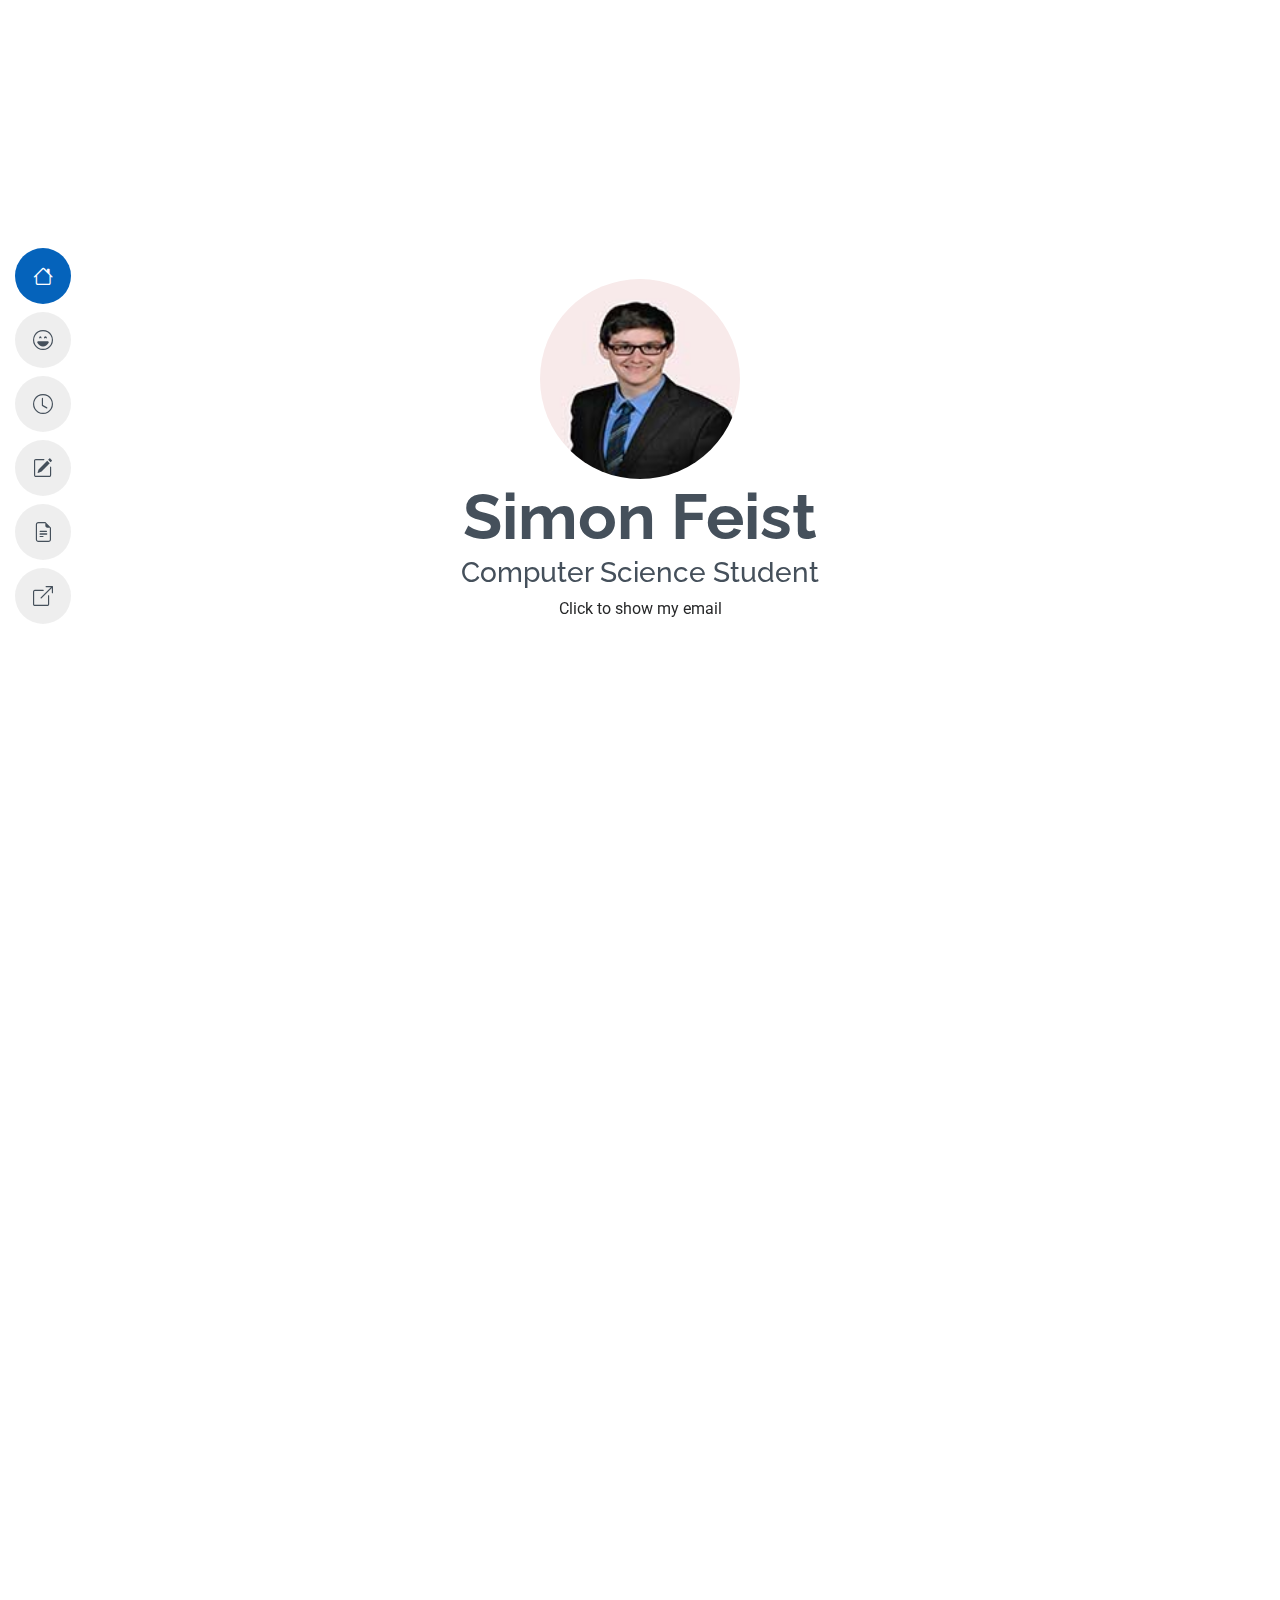
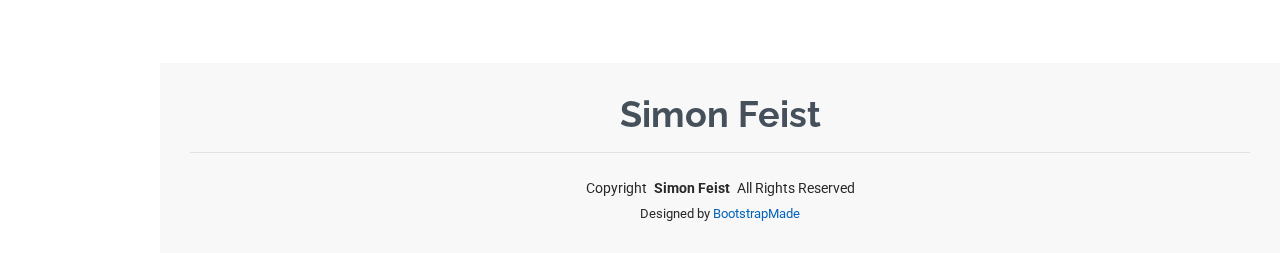
==== index.html @ ff4aaa9a "Updated waph.html with Bootstrap and updated index.html" ====
<!DOCTYPE html>
<html>

<head>
	<meta charset="utf-8">
	<meta name="viewport" content="width=device-width, initial-scale=1">
	<title>Project 1-Simon Feist</title>
	<link rel="stylesheet"
	href=https://stackpath.bootstrapcdn.com/bootstrap/4.5.2/css/bootstrap.min.css>
	<link href="assets/vendor/bootstrap-icons/bootstrap-icons.css" rel="stylesheet">
	<link href="assets/vendor/aos/aos.css" rel="stylesheet">
	<link href="assets/vendor/glightbox/css/glightbox.min.css" rel="stylesheet">
	<link href="assets/vendor/swiper/swiper-bundle.min.css" rel="stylesheet">

	<!-- Fonts -->
	<link href="https://fonts.googleapis.com" rel="preconnect">
	<link href="https://fonts.gstatic.com" rel="preconnect" crossorigin>
	<link href="https://fonts.googleapis.com/css2?family=Roboto:ital,wght@0,100;0,300;0,400;0,500;0,700;0,900;1,100;1,300;1,400;1,500;1,700;1,900&family=Poppins:ital,wght@0,100;0,200;0,300;0,400;0,500;0,600;0,700;0,800;0,900&family=Raleway:ital,wght@0,100;0,200;0,300;0,400;0,500;0,600;0,700;0,800;0,900&display=swap" rel="stylesheet">

	<!-- Main CSS File -->
	<link href="assets/css/main.css" rel="stylesheet">
	<style>
		#response {
			background-color: #0563bbd0;
			border-radius: 10px;
			color: white;
			width: auto;
		}

		.clock-wrapper {
			position: absolute;
			top: 10px;
			right: 10px;
			text-align: center;
		}
		#digital-clock {
			margin-bottom: 10px;
		}
		
	</style>
</head>

<body class="index-page">

	<!-- Navbar -->
	<header id="header" class="header d-flex flex-column justify-content-center">
		<i class="header-toggle d-xl-none bi bi-list"></i>
			<nav id="navmenu" class="navmenu">
				<ul>
					<li><a href="#hero" class="active"><i class="bi bi-house navicon"></i><span>Home</span></a></li>
					<li><a href="#jokeoftheday"><i class="bi bi-emoji-laughing navicon"></i><span>Joke</span></a></li>
					<li><a href="#clocks"><i class="bi bi-clock navicon"></i><span>Clocks</span></a></li>
					<li><a href="#formsandJS"><i class="bi bi-pencil-square navicon"></i><span>Forms</span></a></li>
					<li><a href="#resume"><i class="bi bi-file-earmark-text navicon"></i><span>Resume</span></a></li>
					<li><a href="waph.html"><i class="bi bi-box-arrow-up-right navicon"></i><span>WAPH</span></a></li>
				</ul>
			</nav>
	</header>

	<main class="main">
		<section id="hero" class="hero section">
			<div class="container" data-aos="zoom-out">
				<div class="row justify-content-center">
					<div class="col-lg-9 text-center">
						<img src="images/Headshot.jpg" alt="Headshot" class="rounded-circle" data-aos="zoom-out">
						<h2>Simon Feist</h2>
						<h3>Computer Science Student</h3>
						<div id="email" onclick="showhideEmail()">Click to show my email</div>
						<script src="email.js"></script>
						
						<script src="https://code.jquery.com/jquery-3.7.1.min.js"
							integrity="sha256-/JqT3SQfawRcv/BIHPThkBvs0OEvtFFmqPF/lYI/Cxo="
							crossorigin="anonymous"></script>
					</div>
				</div>
			</div>
		</section>
		
		<section id="webapi" class="webapi section">
			<div class="container section-title" data-aos="fade-up">
				<h2>Web API</h2>
				<p>Web API calls to get a joke of the day and displays a comic.</p>
				<b>
					Dislaimer: The public/third-party services generate the generated contents below. I am not responsible for their contents.
				</b>
			</div>

			<div class="container" data-aos="fade-up" data-aos-delay="100">
				<div class="row">
					<div class="col-lg-6"  data-aos="fade-up" data-aos-delay="100">
						<div class="jokeoftheday">	
							<h3>Joke of the Day</h3>
							<p id="joke"></p>
						</div>
					</div>
					<div class="col-lg-6"  data-aos="fade-up" data-aos-delay="200">
						<div class="xkcd">
							<h3>XKCD Comic</h3>
							<h4 id="xkcd-title"></h4>
							<img id="xkcd-comic" src="" alt="XKCD Comic">
						</div>
					</div>
				</div>
			</div>
		</section>
		
		<section id="twoclocks" class="twoclocks section">
			<div class="container section-title" data-aos="fade-up">
				<h2>Clocks</h2>
				<p>Analog and digital clocks showcasing the use of internal and external JavaScript code.</p>
			</div>
			<div class="container" data-aos="fade-up" data-aos-delay="100">
				<div id="digital-clock" class="digital-clock"></div>
				<script>
					function displayTime() {
						document.getElementById('digital-clock').innerHTML = "Current time: " + new Date();
					}
					setInterval(displayTime, 500);
				</script>
				<div class="analog-clock">
					<canvas id="analog-clock" width="150" height="150" style="background-color:#000000"></canvas>
					<script src="https://waph-uc.github.io/clock.js"></script>
					<script>
						var canvas = document.getElementById("analog-clock");
						var ctx = canvas.getContext("2d");
						var radius = canvas.height / 2;
						ctx.translate(radius, radius);
						radius = radius * 0.90;
						setInterval(drawClock, 1000);

						function drawClock() {
							drawFace(ctx, radius);
							drawNumbers(ctx, radius);
							drawTime(ctx, radius);
						}
					</script>
				</div>
			</div>
		</section>
		
		<section id="formsandJS" class="formsandJS section">
			<div class="container section-title" data-aos="fade-up">
				<h2>Forms and JavaScript</h2>
				<p>Forms and JavaScript code including the use of JQuery.</p>
			</div>
			<div class="container">
				<div class="row">
					<div class="col-lg-6" data-aos="fade-up" data-aos-delay="100">
						<h3>Interaction with forms</h3>

						<div class="forms">
							<h4>Form with an HTTP GET Request</h4>
							<form action="/echo.php" method="GET" class="form-inline">
								<div class="form-group mb-2">
									<label for="HTTPGETRequest" class="sr-only">Your input:</label> 
									<input type="text" class="form-control" id="HTTPGETRequest" name="data" placeholder="Your Input" onkeyup="console.log('You have pressed a key')">
								</div>
								<button type="submit" class="btn btn-primary mb-2 ml-2">Submit</button>
							</form>

							<h4>Form with an HTTP POST Request</h4>
							<form action="/echo.php" method="POST" name="echo_post" class="form-inline">
								<div class="form-group mb-2">
									<label for="HTTPPOSTRequest" class="sr-only">Your input:</label> 
									<input type="text" class="form-control" id="HTTPPOSTRequest" name="data" placeholder="Your Input" onkeyup="console.log('You have pressed a key')">
								</div>
								<button type="submit" class="btn btn-primary mb-2 ml-2">Submit</button>
							</form>

							<h4>Ajax requests</h4>
							<form class="form-inline">
								<div class="form-group mb-2">
									<label for="AjaxRequests" class="sr-only">Your input:</label>
									<input type="text" onkeypress="console.log('You have pressed a key')" id="AjaxRequests" class="form-control" placeholder="Your Input">
								</div>
								<div class="col-lg-6 d-flex flex-wrap align-items-start justify-content-end">
									<button class="btn btn-primary col-6" type="button"  onclick="getEcho()">Ajax Echo</button>
									<button class="btn btn-primary col-6" type="button" onclick="guessAge($('#AjaxRequests').val())">guess Age</button>
									<button class="btn btn-primary col-6" type="button" onclick="jQueryAjax()">jQuery Ajax GET Echo</button>
									<button class="btn btn-primary col-6" type="button" onclick="jQueryAjaxPost()">jQuery Ajax POST Echo</button>
								</div>
							</form>
						</div>
						<div class="text-center" id="response">
						</div>
					</div>

					<div class="col-lg-6" data-aos="fade-up" data-aos-delay="200">
						<div class="JS">
							<h3>Experiments with JavaScript code</h3>
							<h4>Inlined JavaScript</h4>
							<div id="date" onclick="document.getElementById('date').innerHTML = Date()">Click here to show Date()</div>
						</div>
					</div>
				</div>
			</div>
		</section>

		<section id="resume" class="resume section">
			<div class="container section-title" data-aos="fade-up">
				<h2>Resume</h2>
			</div>

			<div class="container">
				<div class="row">
					<div class="col-lg-6" data-aos="fade-up" data-aos-delay="100">
						<h3 class="resume-title">Education</h3>
						<div class="resume-item pb-0">
							<h4>University of Cincinnati</h4>
							<p>Bachelor of Science, Computer Science</p>
							<b>Graduating: May 2025</b>
							<p>GPA: 3.8</p>
						</div>

						<h3 class="resume-title">Skills</h3>
						<div class="resume-item">
							<h4>Programming</h4>
							<ul>
								<li>C++</li>
								<li>C#</li>
								<li>MATLAB</li>
								<li>Visual Basic</li>
								<li>Perl</li>
								<li>HTML</li>
								<li>PHP</li>
								<li>JavaScript</li>
							</ul>
						</div>
					</div>

					<div class="col-lg-6" data-aos="fade-up" data-aos-delay="200">
						<h3 class="resume-title">Experience</h3>
						<div class="resume-item">
							<h4>Software Development Engineer Co-op</h4>
							<h5>Aug 2021 - Aug 2023</h5>
							<p><em>Siemens Digital Industry Software</em></p>
							<ul>
								<li>Collaborated with another developer to update Perl scripts to increase the reliability of the scripts</li>
								<li>Built unit tests to test software and ensure reliability of future software updates</li>
								<li>Partnering with another co-op, worked on a Python script to alter 1000s of files at a time, reducing
									the build time of an API compiler</li>
								<li>Coded in C#, participating in the development of a program that ensures the reliability of future
									versions of an app</li>
								<li>Worked in C++ to create documentation of important information</li>
								<li>Engaged in code reviews with product team and gained feedback from senior developers</li>
							</ul>
						</div>
					</div>
				</div>
			</div>
		</section>

		<footer id="footer" class="footer position-relative">
			<div class="container">
				<h3 class="sitename">Simon Feist</h3>
				<div class="container">
					<div class="copyright">
						<span>Copyright</span> <strong class="px-1 sitename">Simon Feist</strong> <span>All Rights Reserved</span>
					</div>
					<div class="credits">
						Designed by <a href="https://bootstrapmade.com/">BootstrapMade</a>
					</div>
			  </div>
			</div>
		</footer>

		<a href="#" id="scroll-top" class="scroll-top d-flex align-items-center justify-content-center"><i class="bi bi-arrow-up-short"></i></a>

		<div id="preloader"></div>

		<script src="assets/vendor/bootstrap/js/bootstrap.bundle.min.js"></script>
		<script src="assets/vendor/php-email-form/validate.js"></script>
		<script src="assets/vendor/aos/aos.js"></script>
		<script src="assets/vendor/typed.js/typed.umd.js"></script>
		<script src="assets/vendor/purecounter/purecounter_vanilla.js"></script>
		<script src="assets/vendor/waypoints/noframework.waypoints.js"></script>
		<script src="assets/vendor/glightbox/js/glightbox.min.js"></script>
		<script src="assets/vendor/imagesloaded/imagesloaded.pkgd.min.js"></script>
		<script src="assets/vendor/isotope-layout/isotope.pkgd.min.js"></script>
		<script src="assets/vendor/swiper/swiper-bundle.min.js"></script>

		<script src="assets/js/main.js"></script>
		
		<script>
			function encodeInput(input) {
				const encoded = document.createElement('div');
				encoded.innerText = input;
				return encoded.innerHTML;
			}

			function getEcho() {
			var input = document.getElementById("AjaxRequests").value;
			if (input.length == 0) {
				return;
			}
			var xhttp = new XMLHttpRequest();
			xhttp.onreadystatechange = function() {
				if (this.readyState == 4 && this.status == 200) {
					console.log("Received data="+xhttp.responseText);
					document.getElementById("response").innerText = "Response from server: " + encodeInput(xhttp.responseText);
					//code to show the data
				}
			}
			xhttp.open("GET", "echo.php?data="+encodeInput(input), true);
			//code to create an Ajax request
			xhttp.send(); // code to send the request
			document.getElementById("data").value="";
			}

			function jQueryAjax() {
				var input = $("#AjaxRequests").val();
				if (input.length == 0) return;
				$.get("echo.php?data="+input,
					function(result) {
						$("#response").html("Response from server: " + result);
					}
				);
				$("#AjaxRequests").val("");
			}

			function jQueryAjaxPost() {
				var input = $("#AjaxRequests").val();
				if (input.length == 0) return;
				$.post("echo.php", {data: input},
					function( result ) {
						$("#response").html("Response from server: " + result);
					}
				);
				$("#data").val("");
			}
			
			function jokeOfTheDay() {
				$.get("https://v2.jokeapi.dev/joke/Any",
					function(result) {
						if (result.error == false) {
							if (result.type == "twopart") {
								var setup = encodeInput(result.setup);
								var delivery = encodeInput(result.delivery);
								$("#joke").html(setup + "<br>" + delivery);
							} else {
								var joke = encodeInput(result.joke);
								$("#joke").html(joke);
							}
						} else {
							$("#joke").html("No joke available. Please try again later.");
						}
					}
				);
			}

			function XKCDComic() {
				const corsProxy = "https://api.allorigins.win/get?url=";
				const xkcdUrl = "https://xkcd.com/info.0.json";
				$.get(corsProxy + xkcdUrl, function(result) {
					if (!result || !result.img || !result.title) return;
					$("#xkcd-comic").attr("src", result.img);
					$("#xkcd-title").text(result.title);
				});
			}

			XKCDComic();
			jokeOfTheDay();

			setInterval(jokeOfTheDay, 60000);

			async function guessAge(name) {
				if (name.length == 0) return;
				const response = await fetch("https://api.agify.io/?name="+encodeInput(name));
				const result = await response.json();
				if (!result.age || result.age.length == 0) {
					$("#response").html("Invalid name. Please try again.");
					return;
				}
				$("#response").html("Hi " + encodeInput(name) + ", your age should be " + encodeInput(result.age.toString()));
			}

		</script>
	</main>
</body>
</html>
---- assets/css/main.css ----
/**
* Template Name: MyResume
* Template URL: https://bootstrapmade.com/free-html-bootstrap-template-my-resume/
* Updated: Jun 14 2024 with Bootstrap v5.3.3
* Author: BootstrapMade.com
* License: https://bootstrapmade.com/license/
*/

/*--------------------------------------------------------------
# Font & Color Variables
# Help: https://bootstrapmade.com/color-system/
--------------------------------------------------------------*/
/* Fonts */
:root {
  --default-font: "Roboto",  system-ui, -apple-system, "Segoe UI", Roboto, "Helvetica Neue", Arial, "Noto Sans", "Liberation Sans", sans-serif, "Apple Color Emoji", "Segoe UI Emoji", "Segoe UI Symbol", "Noto Color Emoji";
  --heading-font: "Raleway",  sans-serif;
  --nav-font: "Poppins",  sans-serif;
}

/* Global Colors - The following color variables are used throughout the website. Updating them here will change the color scheme of the entire website */
:root { 
  --background-color: #ffffff; /* Background color for the entire website, including individual sections */
  --default-color: #272829; /* Default color used for the majority of the text content across the entire website */
  --heading-color: #45505b; /* Color for headings, subheadings and title throughout the website */
  --accent-color: #0563bb; /* Accent color that represents your brand on the website. It's used for buttons, links, and other elements that need to stand out */
  --contrast-color: #ffffff; /* The contrast color is used for elements when the background color is one of the heading, accent, or default colors. Its purpose is to ensure proper contrast and readability when placed over these more dominant colors */
}

/* Nav Menu Colors - The following color variables are used specifically for the navigation menu. They are separate from the global colors to allow for more customization options */
:root {
  --nav-color: #45505b;  /* The default color of the main navmenu links */
  --nav-hover-color: #0563bb; /* Applied to main navmenu links when they are hovered over or active */
  --nav-dropdown-background-color: #ffffff; /* Used as the background color for dropdown items that appear when hovering over primary navigation items */
  --nav-dropdown-color: #212529; /* Used for navigation links of the dropdown items in the navigation menu. */
  --nav-dropdown-hover-color: #0563bb; /* Similar to --nav-hover-color, this color is applied to dropdown navigation links when they are hovered over. */
}

/* Template Custom Colors */
:root {
  --header-background-color: #040b14;
  --header-color: #ffffff;
}

/* Smooth scroll */
:root {
  scroll-behavior: smooth;
}

/*--------------------------------------------------------------
# General
--------------------------------------------------------------*/
body {
  color: var(--default-color);
  background-color: var(--background-color);
  font-family: var(--default-font);
}

a {
  color: var(--accent-color);
  text-decoration: none;
  transition: 0.3s;
}

a:hover {
  color: color-mix(in srgb, var(--accent-color), transparent 25%);
  text-decoration: none;
}

h1,
h2,
h3,
h4,
h5,
h6 {
  color: var(--heading-color);
  font-family: var(--heading-font);
}

/*--------------------------------------------------------------
# Global Header
--------------------------------------------------------------*/
.header {
  color: var(--default-color);
  position: fixed;
  top: 0;
  left: 0;
  bottom: 0;
  padding: 0 15px;
  transition: all ease-in-out 0.3s;
  overflow-y: auto;
  z-index: 997;
  min-width: 200px;
}

@media (max-width: 1199px) {
  .header {
    background-color: var(--background-color);
    border-right: 1px solid color-mix(in srgb, var(--default-color), transparent 90%);
    width: 300px;
    left: -100%;
  }
}

@media (min-width: 1200px) and (max-width: 1600px) {
  .header~main {
    margin-left: 160px;
  }

  .header~main .hero {
    margin-left: -160px;
    width: 100vw;
  }
}

.header.header-show {
  left: 0;
}

.header .header-toggle {
  color: var(--contrast-color);
  background-color: var(--accent-color);
  font-size: 22px;
  display: flex;
  align-items: center;
  justify-content: center;
  width: 40px;
  height: 40px;
  border-radius: 50%;
  cursor: pointer;
  position: fixed;
  top: 15px;
  right: 15px;
  z-index: 9999;
  transition: background-color 0.3s;
}

.header .header-toggle:hover {
  color: var(--contrast-color);
  background-color: color-mix(in srgb, var(--accent-color) 90%, white 15%);
}

/*--------------------------------------------------------------
# Navigation Menu
--------------------------------------------------------------*/
.navmenu {
  padding: 0;
  z-index: 9997;
}

.navmenu ul {
  list-style: none;
  padding: 0 0 20px 0;
  margin: 0;
  width: 140px;
}

.navmenu a,
.navmenu a:focus {
  color: var(--nav-color);
  font-family: var(--nav-font);
  display: flex;
  align-items: center;
  padding: 10px 18px;
  margin-bottom: 8px;
  font-size: 15px;
  border-radius: 50px;
  background: color-mix(in srgb, var(--default-color), transparent 92%);
  height: 56px;
  width: 100%;
  overflow: hidden;
  transition: 0.3s;
}

.navmenu a i,
.navmenu a:focus i {
  font-size: 20px;
}

.navmenu a span,
.navmenu a:focus span {
  padding: 0 5px 0 7px;
}

@media (min-width: 992px) {

  .navmenu a,
  .navmenu a:focus {
    max-width: 56px;
  }

  .navmenu a span,
  .navmenu a:focus span {
    display: none;
  }
}

.navmenu a:hover,
.navmenu .active,
.navmenu .active:focus,
.navmenu li:hover>a {
  color: var(--contrast-color);
  background: var(--nav-hover-color);
}

.navmenu a:hover,
.navmenu li:hover>a {
  max-width: 100%;
  color: var(--contrast-color);
}

.navmenu a:hover span,
.navmenu li:hover>a span {
  display: block;
}

/*--------------------------------------------------------------
# Global Footer
--------------------------------------------------------------*/
.footer {
  --background-color: color-mix(in srgb, var(--default-color), transparent 97%);
  color: var(--default-color);
  background-color: var(--background-color);
  font-size: 14px;
  text-align: center;
  padding: 30px 0;
  position: relative;
}

.footer h3 {
  font-size: 36px;
  font-weight: 700;
  position: relative;
  padding: 0;
  margin: 0 0 15px 0;
}

.footer p {
  font-size: 15;
  font-style: italic;
  padding: 0;
  margin: 0 0 30px 0;
}

.footer .social-links {
  margin: 0 0 30px 0;
}

.footer .social-links a {
  font-size: 16px;
  display: flex;
  align-items: center;
  justify-content: center;
  background: var(--accent-color);
  color: var(--contrast-color);
  line-height: 1;
  margin: 0 4px;
  border-radius: 50%;
  text-align: center;
  width: 36px;
  height: 36px;
  transition: 0.3s;
}

.footer .social-links a:hover {
  background: color-mix(in srgb, var(--accent-color), transparent 20%);
  text-decoration: none;
}

.footer .copyright {
  padding-top: 25px;
  border-top: 1px solid color-mix(in srgb, var(--default-color), transparent 90%);
}

.footer .credits {
  font-size: 13px;
  padding-top: 5px;
}

/*--------------------------------------------------------------
# Preloader
--------------------------------------------------------------*/
#preloader {
  position: fixed;
  inset: 0;
  z-index: 999999;
  overflow: hidden;
  background: var(--background-color);
  transition: all 0.6s ease-out;
}

#preloader:before {
  content: "";
  position: fixed;
  top: calc(50% - 30px);
  left: calc(50% - 30px);
  border: 6px solid #ffffff;
  border-color: var(--accent-color) transparent var(--accent-color) transparent;
  border-radius: 50%;
  width: 60px;
  height: 60px;
  animation: animate-preloader 1.5s linear infinite;
}

@keyframes animate-preloader {
  0% {
    transform: rotate(0deg);
  }

  100% {
    transform: rotate(360deg);
  }
}

/*--------------------------------------------------------------
# Scroll Top Button
--------------------------------------------------------------*/
.scroll-top {
  position: fixed;
  visibility: hidden;
  opacity: 0;
  right: 15px;
  bottom: -15px;
  z-index: 99999;
  background-color: var(--accent-color);
  width: 44px;
  height: 44px;
  border-radius: 50px;
  transition: all 0.4s;
}

.scroll-top i {
  font-size: 24px;
  color: var(--contrast-color);
  line-height: 0;
}

.scroll-top:hover {
  background-color: color-mix(in srgb, var(--accent-color), transparent 20%);
  color: var(--contrast-color);
}

.scroll-top.active {
  visibility: visible;
  opacity: 1;
  bottom: 15px;
}

/*--------------------------------------------------------------
# Disable aos animation delay on mobile devices
--------------------------------------------------------------*/
@media screen and (max-width: 768px) {
  [data-aos-delay] {
    transition-delay: 0 !important;
  }
}

/*--------------------------------------------------------------
# Global Page Titles & Breadcrumbs
--------------------------------------------------------------*/
.page-title {
  --background-color: color-mix(in srgb, var(--default-color), transparent 96%);
  color: var(--default-color);
  background-color: var(--background-color);
  padding: 20px 0;
  position: relative;
}

.page-title h1 {
  font-size: 28px;
  font-weight: 700;
  margin: 0;
}

.page-title .breadcrumbs ol {
  display: flex;
  flex-wrap: wrap;
  list-style: none;
  padding: 0 0 10px 0;
  margin: 0;
  font-size: 14px;
  font-weight: 400;
}

.page-title .breadcrumbs ol li+li {
  padding-left: 10px;
}

.page-title .breadcrumbs ol li+li::before {
  content: "/";
  display: inline-block;
  padding-right: 10px;
  color: color-mix(in srgb, var(--default-color), transparent 70%);
}

/*--------------------------------------------------------------
# Global Sections
--------------------------------------------------------------*/
section,
.section {
  color: var(--default-color);
  background-color: var(--background-color);
  padding: 60px 0;
  overflow: clip;
}

/*--------------------------------------------------------------
# Global Section Titles
--------------------------------------------------------------*/
.section-title {
  text-align: center;
  padding-bottom: 60px;
  position: relative;
}

.section-title h2 {
  font-size: 32px;
  font-weight: 700;
  margin-bottom: 20px;
  padding-bottom: 20px;
  position: relative;
}

.section-title h2:before {
  content: "";
  position: absolute;
  display: block;
  width: 160px;
  height: 1px;
  background: color-mix(in srgb, var(--default-color), transparent 60%);
  left: 0;
  right: 0;
  bottom: 1px;
  margin: auto;
}

.section-title h2::after {
  content: "";
  position: absolute;
  display: block;
  width: 60px;
  height: 3px;
  background: var(--accent-color);
  left: 0;
  right: 0;
  bottom: 0;
  margin: auto;
}

.section-title p {
  margin-bottom: 0;
}

/*--------------------------------------------------------------
# Hero Section
--------------------------------------------------------------*/
.hero {
  --background-color: #ffffff;
  width: 100%;
  min-height: 100vh;
  position: relative;
  padding: 80px 0;
  display: flex;
  align-items: center;
  justify-content: center;
}

.hero img {
  height: 200px;
  width: 200px;
  z-index: 1;
}


.hero .container {
  position: relative;
  z-index: 3;
}

.hero h2 {
  margin: 0;
  font-size: 64px;
  font-weight: 700;
}

.hero p {
  margin: 5px 0 0 0;
  font-size: 26px;
}

.hero p span {
  letter-spacing: 1px;
  border-bottom: 2px solid var(--accent-color);
}

@media (max-width: 768px) {
  .hero h2 {
    font-size: 32px;
  }

  .hero p {
    font-size: 20px;
  }
}

/*--------------------------------------------------------------
# API Section
--------------------------------------------------------------*/

.webapi .container h3 {
  color: var(--heading-color);
  font-size: 26px;
  font-weight: 700;
  margin-top: 20px;
  margin-bottom: 20px;
}

.webapi .container h4 {
  line-height: 18px;
  font-size: 18px;
  font-weight: 600;
  text-transform: uppercase;
  color: color-mix(in srgb, var(--default-color), transparent 20%);
  margin-bottom: 10px;
}

.webapi .container img {
  width: 100%;
}

.webapi .xkcd {
  text-align: right;
}
.webapi .jokeoftheday {
  text-align: left;
}

/*--------------------------------------------------------------
# Clock Section
--------------------------------------------------------------*/
.twoclocks .digital-clock {
  display: flex;
  justify-content: center;
}

.twoclocks .analog-clock {
  display: flex;
  justify-content: center;
}

/*--------------------------------------------------------------
# Form Section
--------------------------------------------------------------*/
.formsandJS h3 {
  color: var(--heading-color);
  font-size: 26px;
  font-weight: 700;
  margin-top: 20px;
  margin-bottom: 20px;
}

.formsandJS .forms {
  line-height: 18px;
  font-size: 14px;
  font-weight: 600;
  color: color-mix(in srgb, var(--default-color), transparent 20%);
  margin-bottom: 10px;
}

.formsandJS .JS {
  text-align: right;
}

/*--------------------------------------------------------------
# Buttons Section
--------------------------------------------------------------*/
.btn {
  background-color: var(--accent-color);
  color: white;
}

.btn:hover {
  background-color: color-mix(in srgb, var(--accent-color), transparent 20%);
}

/*--------------------------------------------------------------
# Resume Section
--------------------------------------------------------------*/
.resume .resume-title {
  color: var(--heading-color);
  font-size: 26px;
  font-weight: 700;
  margin-top: 20px;
  margin-bottom: 20px;
}

.resume .resume-item {
  padding: 0 0 20px 20px;
  margin-top: -2px;
  border-left: 2px solid var(--accent-color);
  position: relative;
}

.resume .resume-item h4 {
  line-height: 18px;
  font-size: 18px;
  font-weight: 600;
  text-transform: uppercase;
  color: color-mix(in srgb, var(--default-color), transparent 20%);
  margin-bottom: 10px;
}

.resume .resume-item h5 {
  font-size: 16px;
  padding: 5px 15px;
  display: inline-block;
  font-weight: 600;
  margin-bottom: 10px;
}

.resume .resume-item ul {
  padding-left: 20px;
}

.resume .resume-item ul li {
  padding-bottom: 10px;
}

.resume .resume-item:last-child {
  padding-bottom: 0;
}

.resume .resume-item::before {
  content: "";
  position: absolute;
  width: 16px;
  height: 16px;
  border-radius: 50px;
  left: -9px;
  top: 0;
  background: var(--background-color);
  border: 2px solid var(--accent-color);
}

/*--------------------------------------------------------------
# WAPH Section
--------------------------------------------------------------*/

.title h1 {
  margin: 0;
  font-size: 64px;
  font-weight: 700;
}

.course-information .container {
  display: flex;
  justify-content: center;
  align-items: center;
  flex-wrap: wrap;
}

.course-information .instructor h3 {
  font-weight: 700;
  font-size: 24px;
}

.assignments .container h3 {
  font-weight: 700;
  font-size: 24px;
  display: flex;
  justify-content: center;
  align-items: center;
  flex-wrap: wrap;
}

.assignments .assignment h4 {
  line-height: 18px;
  font-size: 18px;
  font-weight: 600;
  color: color-mix(in srgb, var(--default-color), transparent 20%);
  margin-bottom: 10px;
}
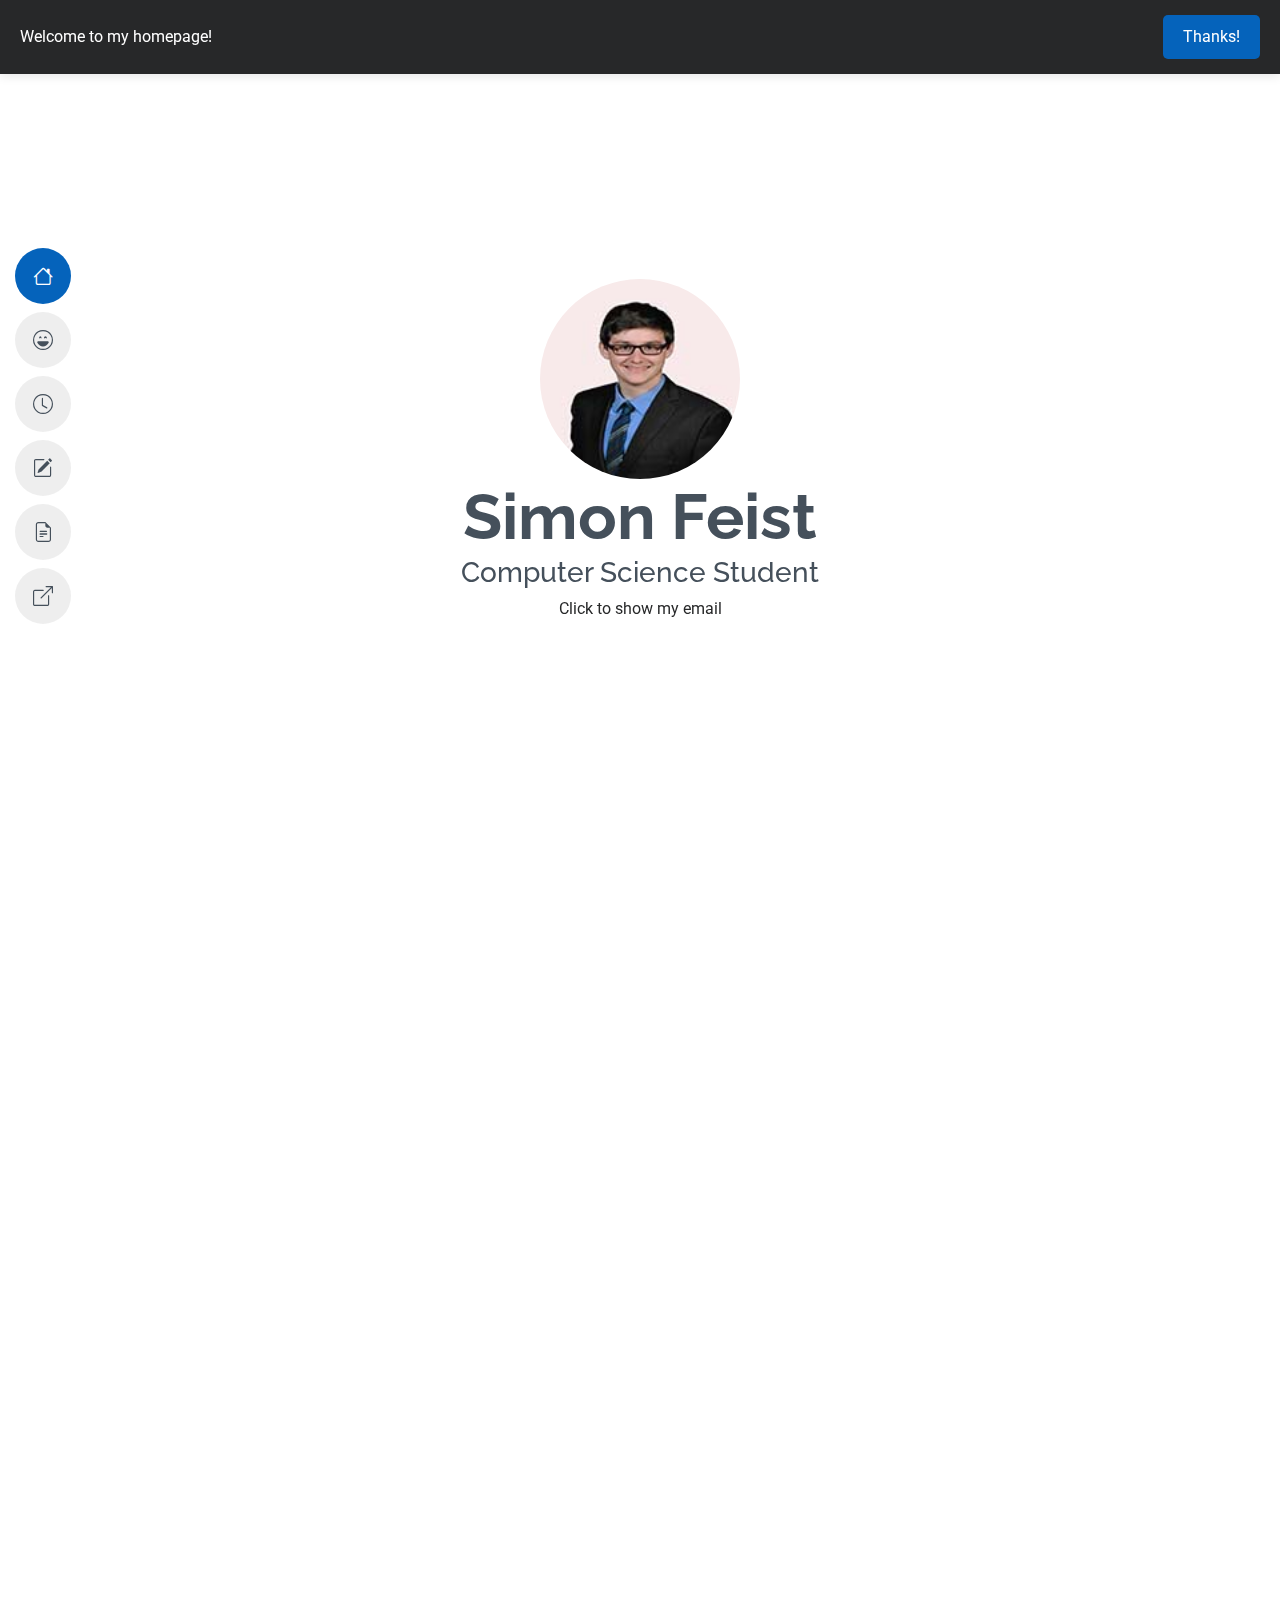
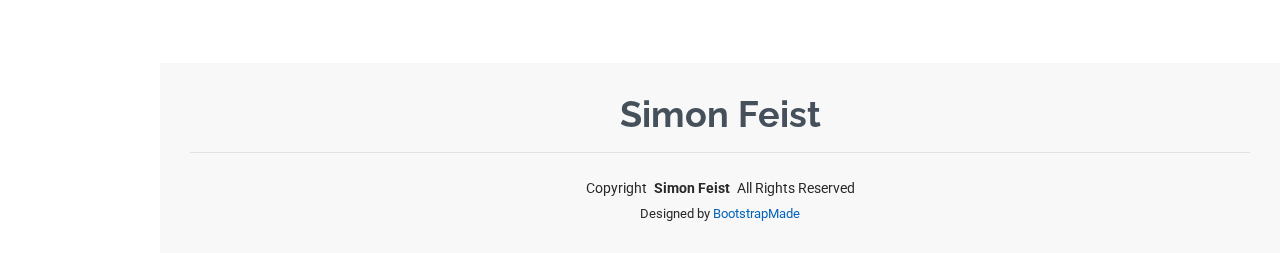
==== commit 4308e27c: "Add cookies functionality finalized" ====
--- a/index.html
+++ b/index.html
@@ -38,6 +38,17 @@
 		}
 		
 	</style>
+
+	<!-- Google tag (gtag.js) -->
+	<script async src="https://www.googletagmanager.com/gtag/js?id=G-D41C36SQJ4"></script>
+	<script>
+		window.dataLayer = window.dataLayer || [];
+		function gtag(){dataLayer.push(arguments);}
+		gtag('js', new Date());
+
+		gtag('config', 'G-D41C36SQJ4');
+	</script>
+
 </head>
 
 <body class="index-page">
@@ -48,14 +59,66 @@
 			<nav id="navmenu" class="navmenu">
 				<ul>
 					<li><a href="#hero" class="active"><i class="bi bi-house navicon"></i><span>Home</span></a></li>
-					<li><a href="#jokeoftheday"><i class="bi bi-emoji-laughing navicon"></i><span>Joke</span></a></li>
-					<li><a href="#clocks"><i class="bi bi-clock navicon"></i><span>Clocks</span></a></li>
+					<li><a href="#webapi"><i class="bi bi-emoji-laughing navicon"></i><span>Web API</span></a></li>
+					<li><a href="#twoclocks"><i class="bi bi-clock navicon"></i><span>Clocks</span></a></li>
 					<li><a href="#formsandJS"><i class="bi bi-pencil-square navicon"></i><span>Forms</span></a></li>
 					<li><a href="#resume"><i class="bi bi-file-earmark-text navicon"></i><span>Resume</span></a></li>
 					<li><a href="waph.html"><i class="bi bi-box-arrow-up-right navicon"></i><span>WAPH</span></a></li>
 				</ul>
 			</nav>
 	</header>
+
+	<div id="cookie-banner" class="banner">
+		<span id="cookie-response"></span>
+		<button class="close-btn" onclick="CloseBanner()">Thanks!</button>
+
+		<script>
+
+			function SetCookie(cookieName, cookieValue, expirationDays) {
+				const d = new Date();
+				d.setTime(d.getTime() + (expirationDays*24*60*60*1000));
+				let expires = "expires="+ d.toUTCString();
+				document.cookie = cookieName + "=" + cookieValue + ";" + expires + ";path=/";
+			}
+	
+			function GetCookie(cookieName) {
+				let name = cookieName + "=";
+				let ca = document.cookie.split(';');
+				for(let i = 0; i <ca.length; i++) {
+					let c = ca[i];
+					while (c.charAt(0) == ' ') {
+						c = c.substring(1);
+					}
+					if (c.indexOf(name) == 0) {
+						return c.substring(name.length, c.length);
+					}
+				}
+				return "";
+			}
+	
+			function CheckCookie() {
+				const lastVisit = GetCookie("lastVisit");
+  				const headerToggleBtn = document.querySelector('.header .header-toggle');
+				if (lastVisit == "") {
+					document.getElementById("cookie-response").innerHTML = "Welcome to my homepage!";
+				} else {
+					document.getElementById("cookie-response").innerHTML = "Welcome back! Your last visit was " + lastVisit;
+				}
+				document.getElementById("cookie-banner").classList.add("show");
+  				headerToggleBtn.classList.add("header-toggle-banner");
+				SetCookie("lastVisit", new Date(), 365);
+			}
+	
+			function CloseBanner() {
+				document.getElementById('cookie-banner').classList.remove('show');
+				document.querySelector('.header .header-toggle').classList.remove('header-toggle-banner');
+			}
+			CheckCookie();
+	
+		</script>
+	</div>
+
+	
 
 	<main class="main">
 		<section id="hero" class="hero section">
@@ -329,7 +392,7 @@
 				$("#data").val("");
 			}
 			
-			function jokeOfTheDay() {
+			function JokeOfTheDay() {
 				$.get("https://v2.jokeapi.dev/joke/Any",
 					function(result) {
 						if (result.error == false) {
@@ -350,18 +413,19 @@
 
 			function XKCDComic() {
 				const corsProxy = "https://api.allorigins.win/get?url=";
-				const xkcdUrl = "https://xkcd.com/info.0.json";
-				$.get(corsProxy + xkcdUrl, function(result) {
+				const xkcdUrl = encodeURIComponent("https://xkcd.com/info.0.json");
+				$.getJSON(corsProxy + xkcdUrl, function(data) {
+					var result = JSON.parse(data.contents);
 					if (!result || !result.img || !result.title) return;
 					$("#xkcd-comic").attr("src", result.img);
 					$("#xkcd-title").text(result.title);
 				});
 			}
-
+			
 			XKCDComic();
-			jokeOfTheDay();
-
-			setInterval(jokeOfTheDay, 60000);
+			JokeOfTheDay();
+
+			setInterval(JokeOfTheDay, 60000);
 
 			async function guessAge(name) {
 				if (name.length == 0) return;
--- a/assets/css/main.css
+++ b/assets/css/main.css
@@ -94,8 +94,6 @@
 
 @media (max-width: 1199px) {
   .header {
-    background-color: var(--background-color);
-    border-right: 1px solid color-mix(in srgb, var(--default-color), transparent 90%);
     width: 300px;
     left: -100%;
   }
@@ -137,6 +135,10 @@
 .header .header-toggle:hover {
   color: var(--contrast-color);
   background-color: color-mix(in srgb, var(--accent-color) 90%, white 15%);
+}
+
+.header .header-toggle-banner {
+  top: 80px
 }
 
 /*--------------------------------------------------------------
@@ -678,4 +680,45 @@
   font-weight: 600;
   color: color-mix(in srgb, var(--default-color), transparent 20%);
   margin-bottom: 10px;
+}
+
+/*--------------------------------------------------------------
+# Cookie Section
+--------------------------------------------------------------*/
+
+.banner {
+  position: fixed;
+  top: 0;
+  left: 0;
+  width: 100%;
+  background-color: var(--default-color);
+  color: white;
+  padding: 15px 20px;
+  box-shadow: 0 2px 10px rgba(0, 0, 0, 0.1);
+  display: flex;
+  justify-content: space-between;
+  align-items: center;
+  z-index: 1000;
+  opacity: 0;
+  transform: translateY(-100%);
+  transition: opacity 0.5s, transform 0.5s;
+}
+
+.banner.show {
+  opacity: 1;
+  transform: translateY(0);
+}
+
+.close-btn {
+  background-color: var(--accent-color);
+  border: none;
+  color: white;
+  padding: 10px 20px;
+  border-radius: 5px;
+  cursor: pointer;
+  margin-left: 20px;
+}
+
+.close-btn:hover {
+  background-color: color-mix(in srgb, var(--accent-color), transparent 20%);;
 }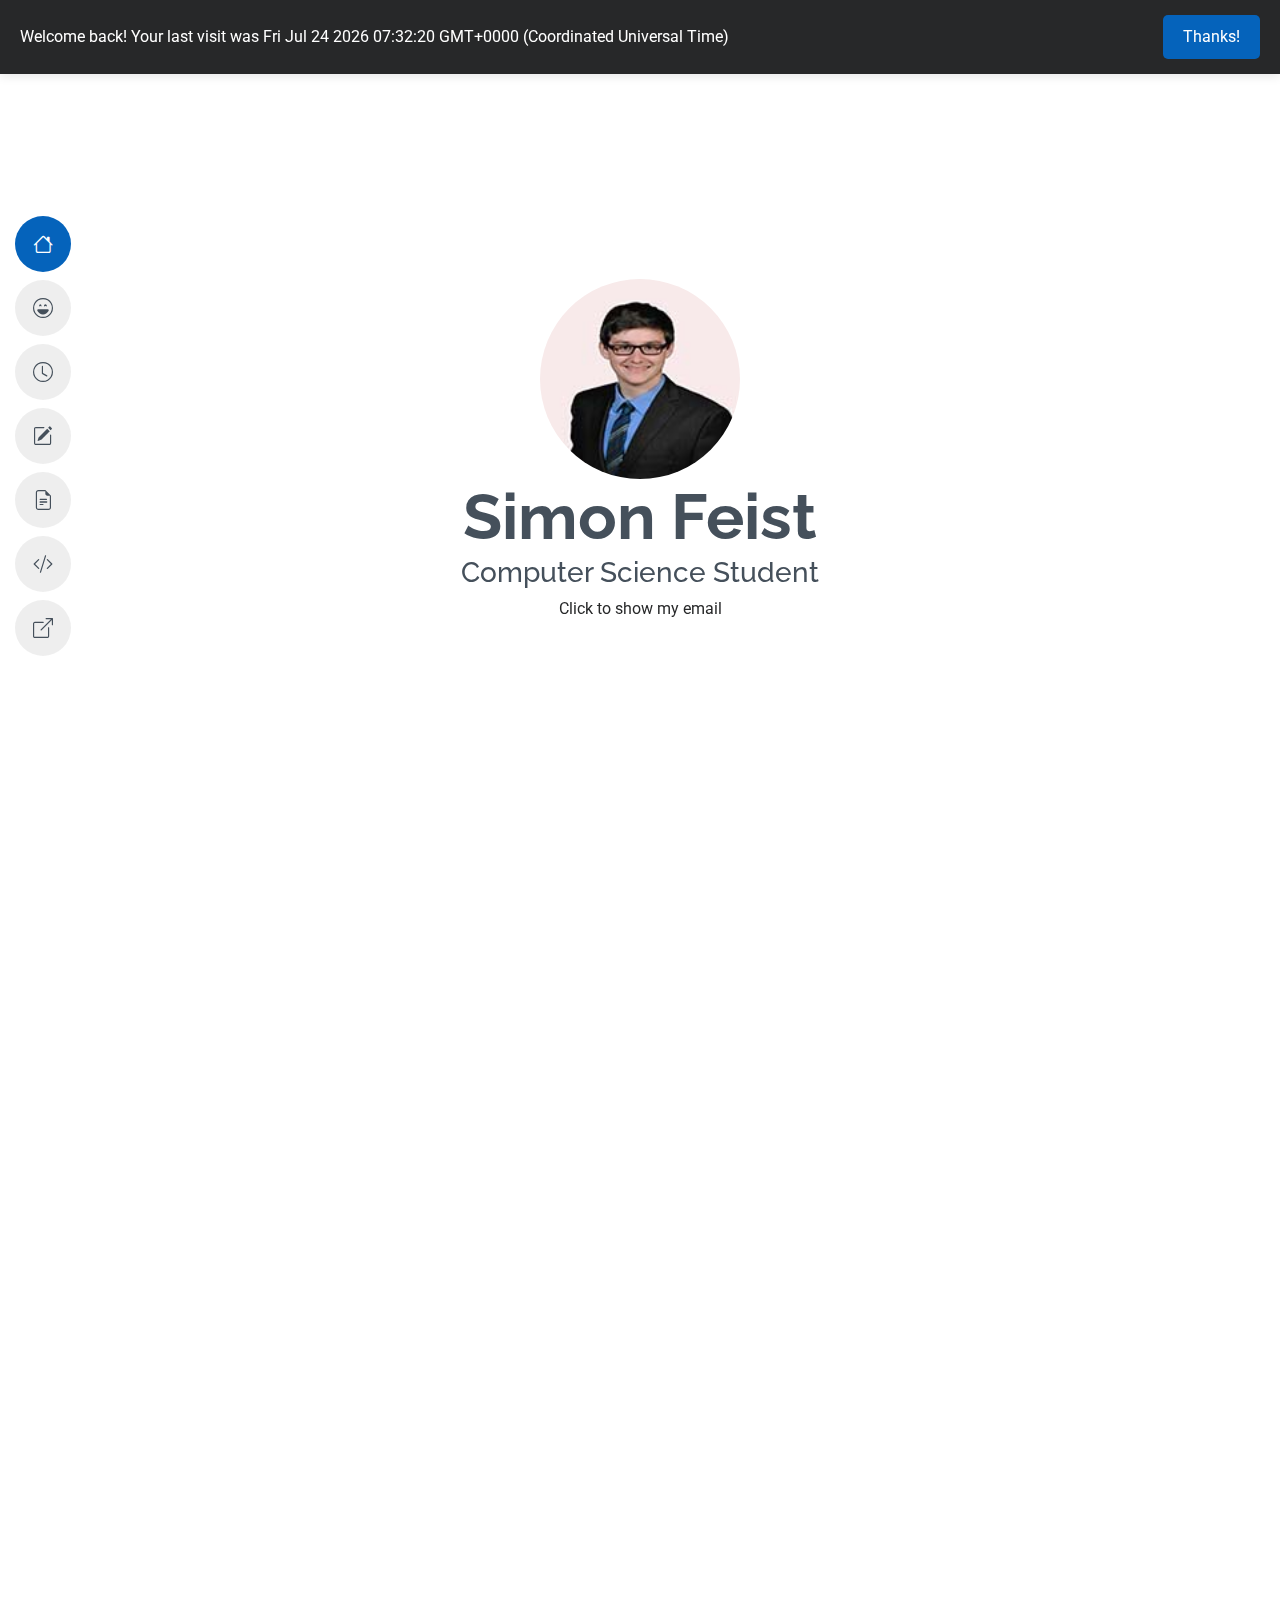
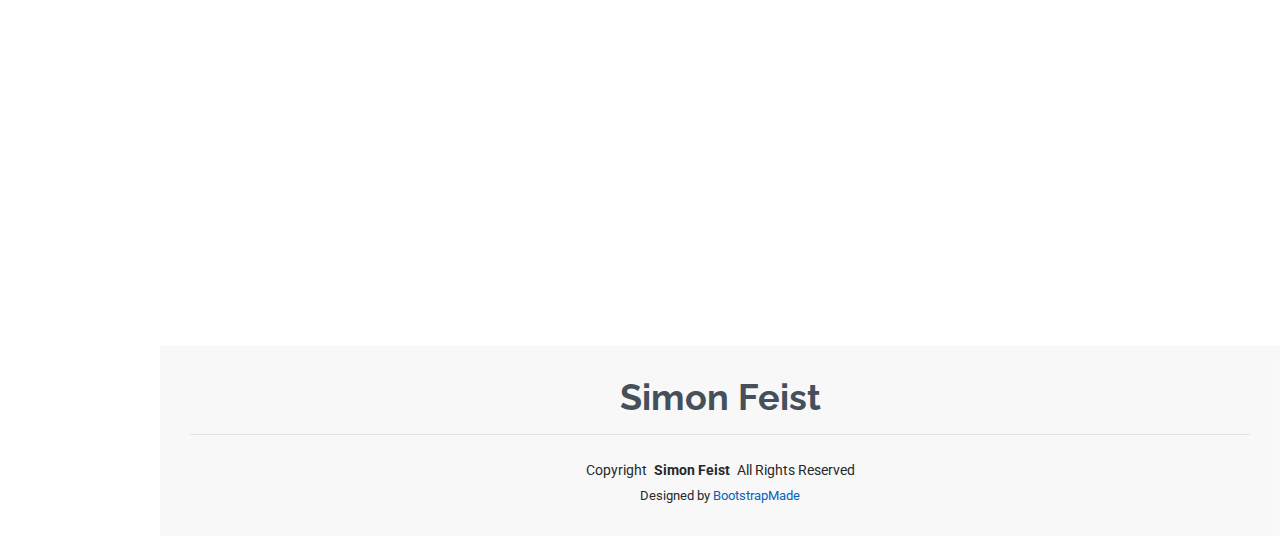
==== commit 757bdb52: "Add React" ====
--- a/index.html
+++ b/index.html
@@ -19,6 +19,13 @@
 
 	<!-- Main CSS File -->
 	<link href="assets/css/main.css" rel="stylesheet">
+	
+	<!-- React -->
+    <script src="https://unpkg.com/react@17/umd/react.development.js" crossorigin></script>
+    <script src="https://unpkg.com/react-dom@17/umd/react-dom.development.js" crossorigin></script>
+    <script src="https://unpkg.com/@babel/standalone/babel.min.js"></script>
+	
+
 	<style>
 		#response {
 			background-color: #0563bbd0;
@@ -63,6 +70,7 @@
 					<li><a href="#twoclocks"><i class="bi bi-clock navicon"></i><span>Clocks</span></a></li>
 					<li><a href="#formsandJS"><i class="bi bi-pencil-square navicon"></i><span>Forms</span></a></li>
 					<li><a href="#resume"><i class="bi bi-file-earmark-text navicon"></i><span>Resume</span></a></li>
+					<li><a href="#react"><i class="bi bi-code-slash navicon"></i><span>React</span></a></li>
 					<li><a href="waph.html"><i class="bi bi-box-arrow-up-right navicon"></i><span>WAPH</span></a></li>
 				</ul>
 			</nav>
@@ -313,6 +321,35 @@
 			</div>
 		</section>
 
+		<section id="react" class="react section">
+			<div class="container section-title" data-aos="fade-up">
+				<h2>React</h2>
+				<p>React component that uses basic JS to display a counter.</p>
+			</div>
+
+			<div class="container" data-aos="fade-up" data-aos-delay="100">
+				<div id="react-counter" class="react-counter"></div>
+				<script type="text/babel">
+					class Counter extends React.Component {
+						constructor(props) {
+							super(props);
+							this.state = {count: 0};
+						}
+						render() {
+							return (
+								<div>
+									<h3>Counter</h3>
+									<p>Count: {this.state.count}</p>
+									<button class="btn btn-primary" onClick={() => this.setState({count: this.state.count - 1})}>Decrement</button>
+									<button class="btn btn-primary" onClick={() => this.setState({count: this.state.count + 1})}>Increment</button>
+								</div>
+							);
+						}
+					}
+					ReactDOM.render(<Counter />, document.getElementById('react-counter'));
+				</script>
+		</section>
+
 		<footer id="footer" class="footer position-relative">
 			<div class="container">
 				<h3 class="sitename">Simon Feist</h3>
--- a/assets/css/main.css
+++ b/assets/css/main.css
@@ -721,4 +721,29 @@
 
 .close-btn:hover {
   background-color: color-mix(in srgb, var(--accent-color), transparent 20%);;
-}+}
+
+/*--------------------------------------------------------------
+# React Section
+--------------------------------------------------------------*/
+
+.react .react-counter {
+  display: flex;
+  justify-content: center;
+  align-items: center;
+
+}
+
+.react #react-counter h3 {
+  font-size: 24px;
+  color: var(--default-color);
+  text-align: center;
+  margin-bottom: 10px;
+}
+
+.react #react-counter p {
+  font-size: 20px;
+  color: var(--default-color);
+  text-align: center;
+  margin-bottom: 20px;
+}
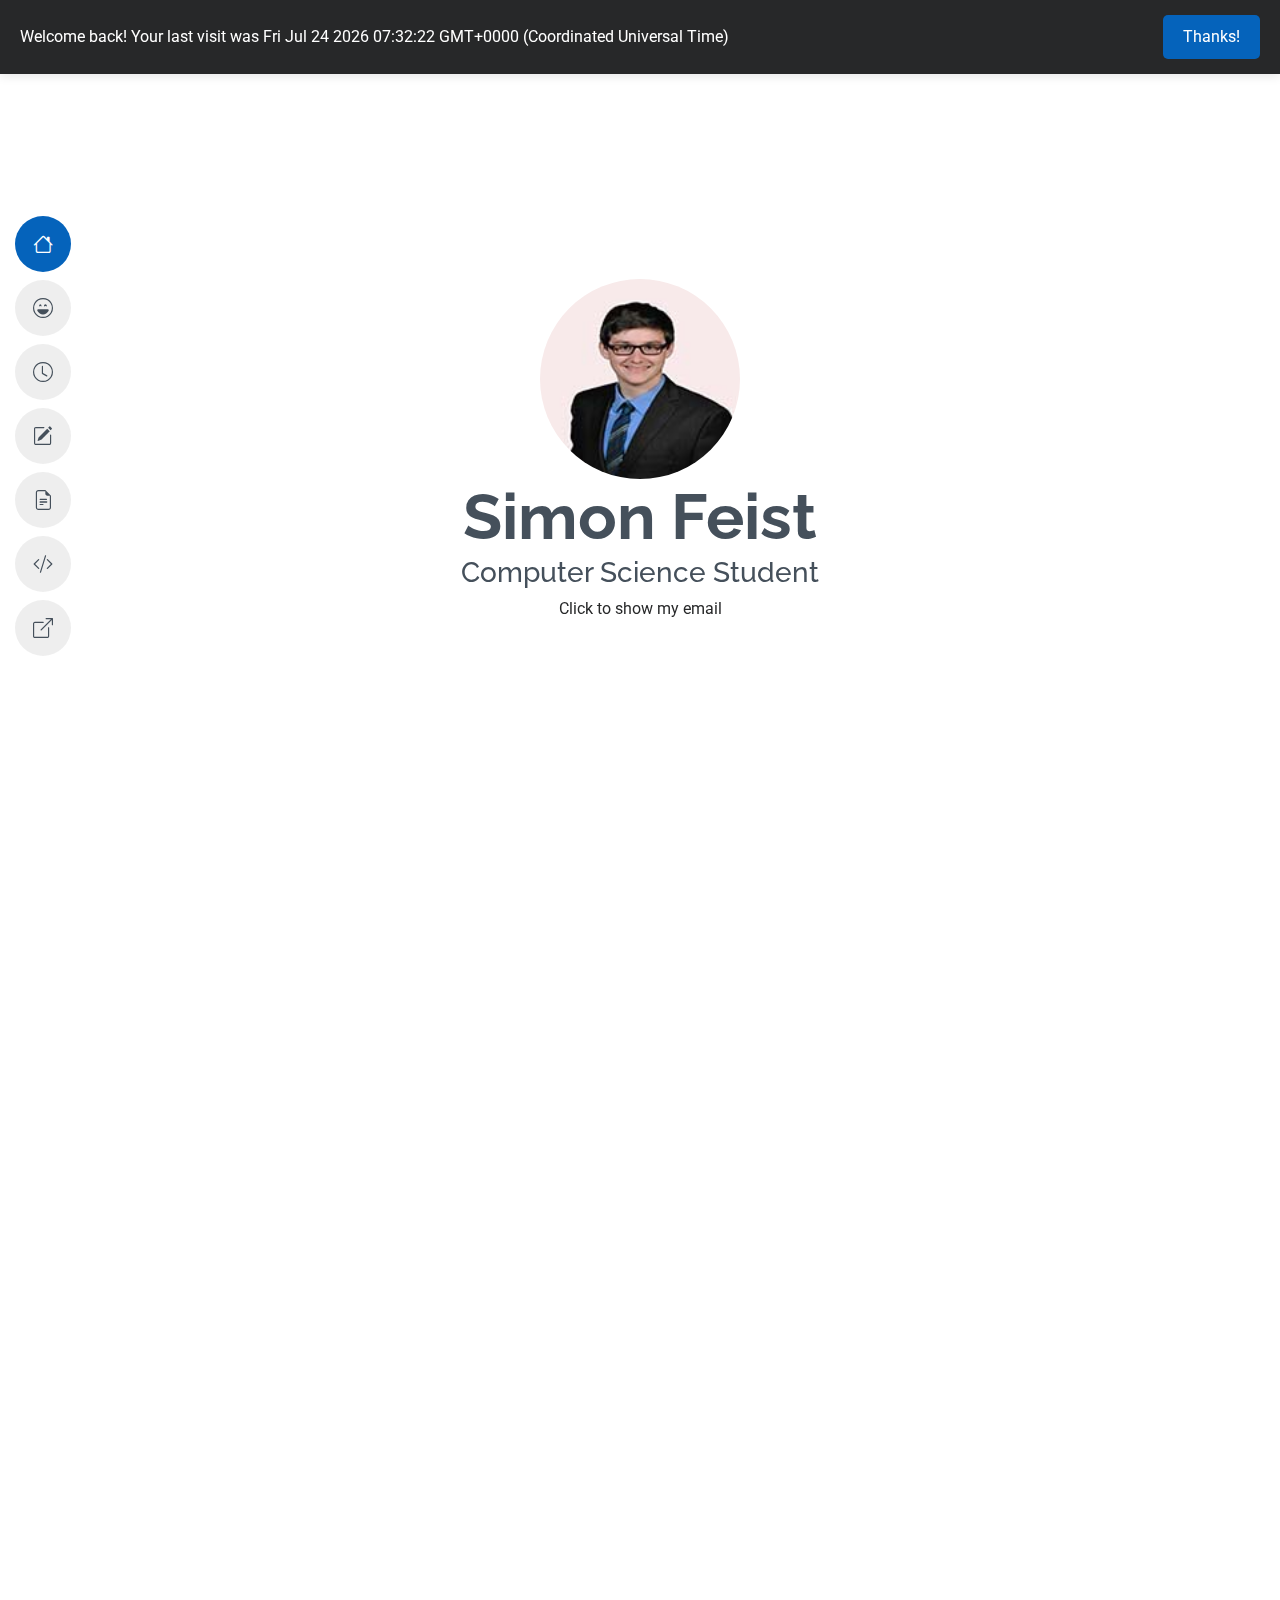
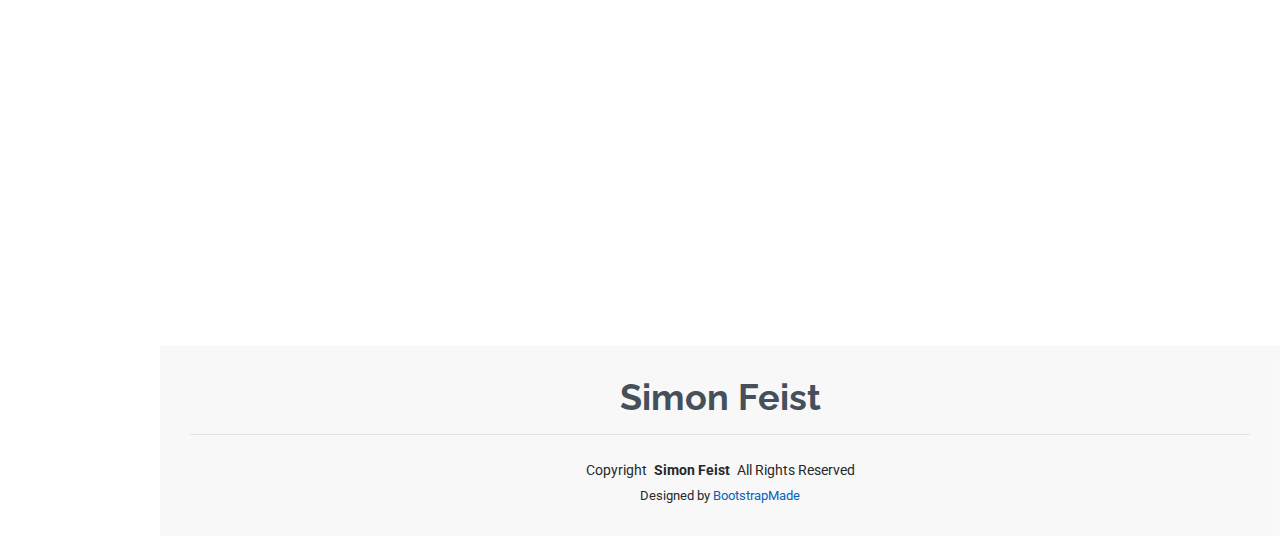
==== commit 8f633e84: "Fix forms" ====
--- a/index.html
+++ b/index.html
@@ -221,7 +221,7 @@
 
 						<div class="forms">
 							<h4>Form with an HTTP GET Request</h4>
-							<form action="/echo.php" method="GET" class="form-inline">
+							<form action="echo.php" method="GET" class="form-inline">
 								<div class="form-group mb-2">
 									<label for="HTTPGETRequest" class="sr-only">Your input:</label> 
 									<input type="text" class="form-control" id="HTTPGETRequest" name="data" placeholder="Your Input" onkeyup="console.log('You have pressed a key')">
@@ -230,7 +230,7 @@
 							</form>
 
 							<h4>Form with an HTTP POST Request</h4>
-							<form action="/echo.php" method="POST" name="echo_post" class="form-inline">
+							<form action="echo.php" method="POST" name="echo_post" class="form-inline">
 								<div class="form-group mb-2">
 									<label for="HTTPPOSTRequest" class="sr-only">Your input:</label> 
 									<input type="text" class="form-control" id="HTTPPOSTRequest" name="data" placeholder="Your Input" onkeyup="console.log('You have pressed a key')">
@@ -397,14 +397,14 @@
 			xhttp.onreadystatechange = function() {
 				if (this.readyState == 4 && this.status == 200) {
 					console.log("Received data="+xhttp.responseText);
-					document.getElementById("response").innerText = "Response from server: " + encodeInput(xhttp.responseText);
+					document.getElementById("response").innerText = "Response from server: " + xhttp.responseText;
 					//code to show the data
 				}
 			}
 			xhttp.open("GET", "echo.php?data="+encodeInput(input), true);
 			//code to create an Ajax request
 			xhttp.send(); // code to send the request
-			document.getElementById("data").value="";
+			document.getElementById("AjaxRequests").value="";
 			}
 
 			function jQueryAjax() {
@@ -426,7 +426,7 @@
 						$("#response").html("Response from server: " + result);
 					}
 				);
-				$("#data").val("");
+				$("#AjaxRequests").val("");
 			}
 			
 			function JokeOfTheDay() {
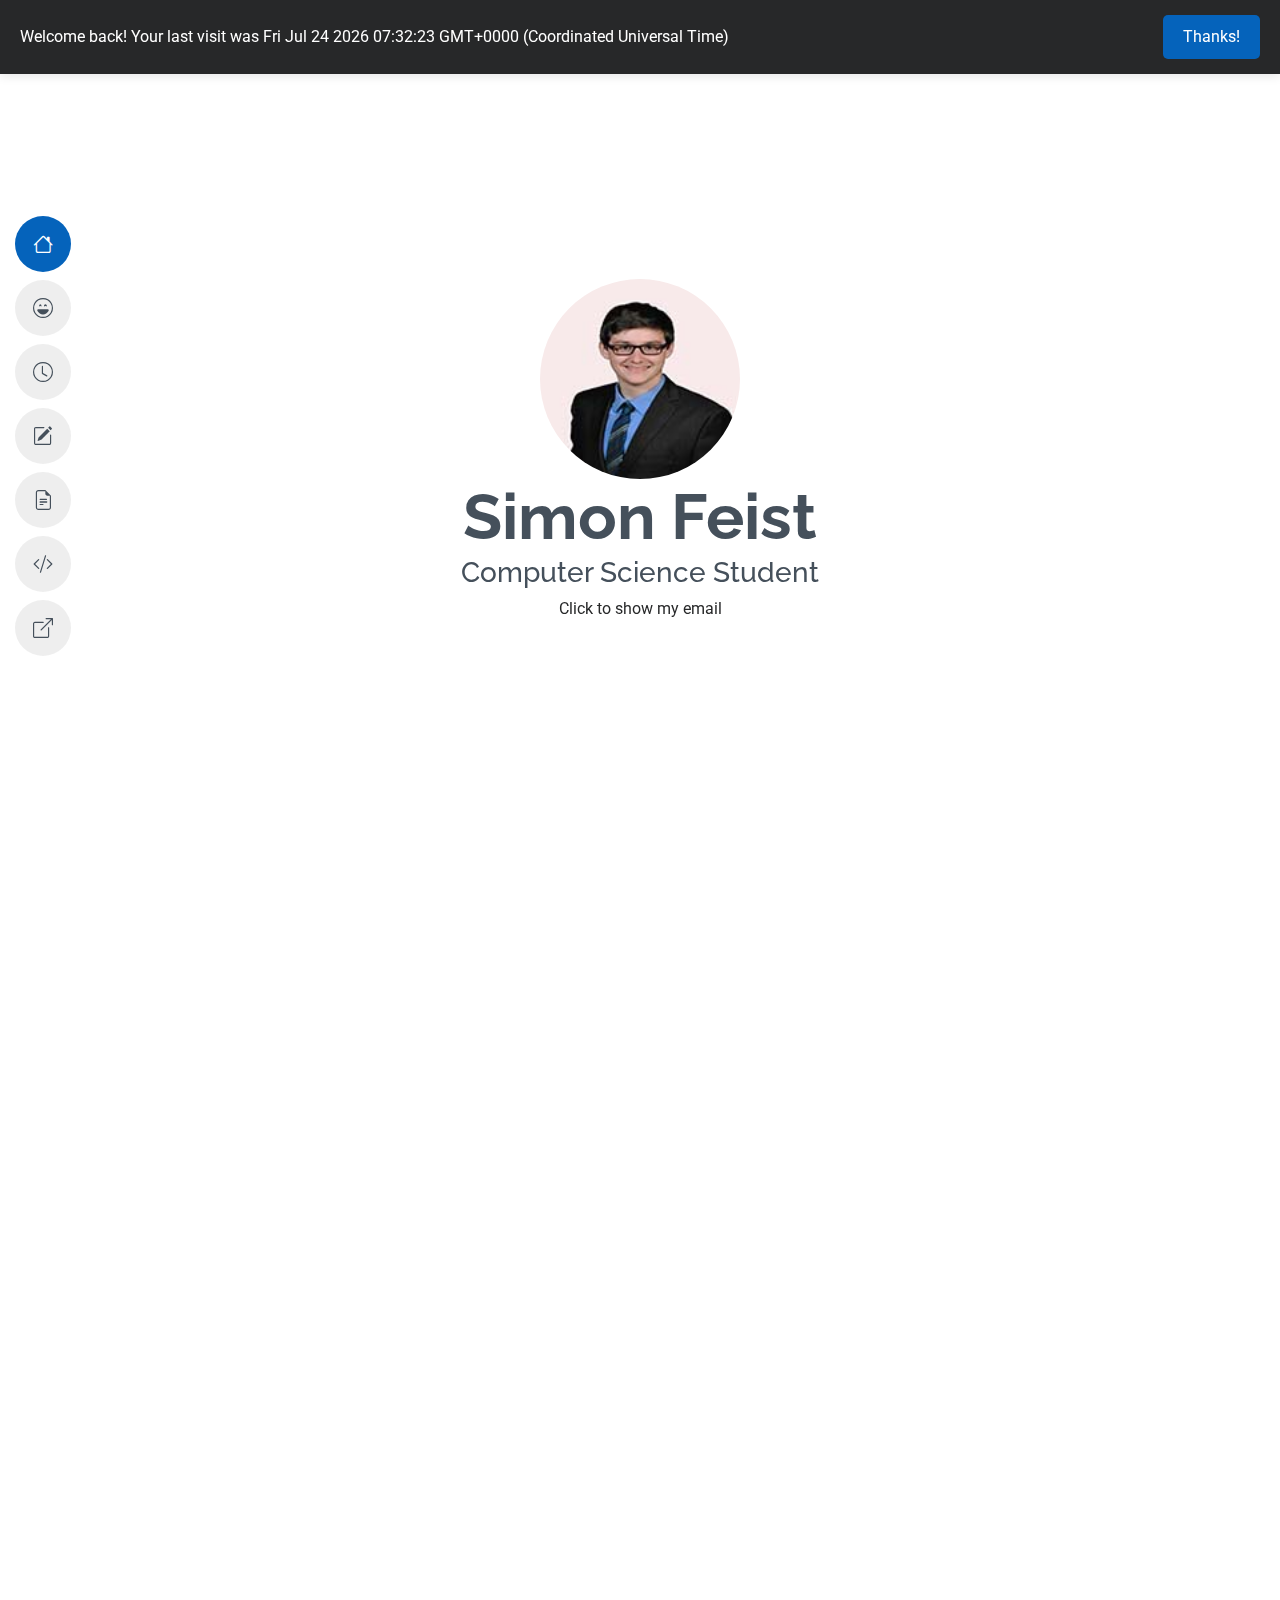
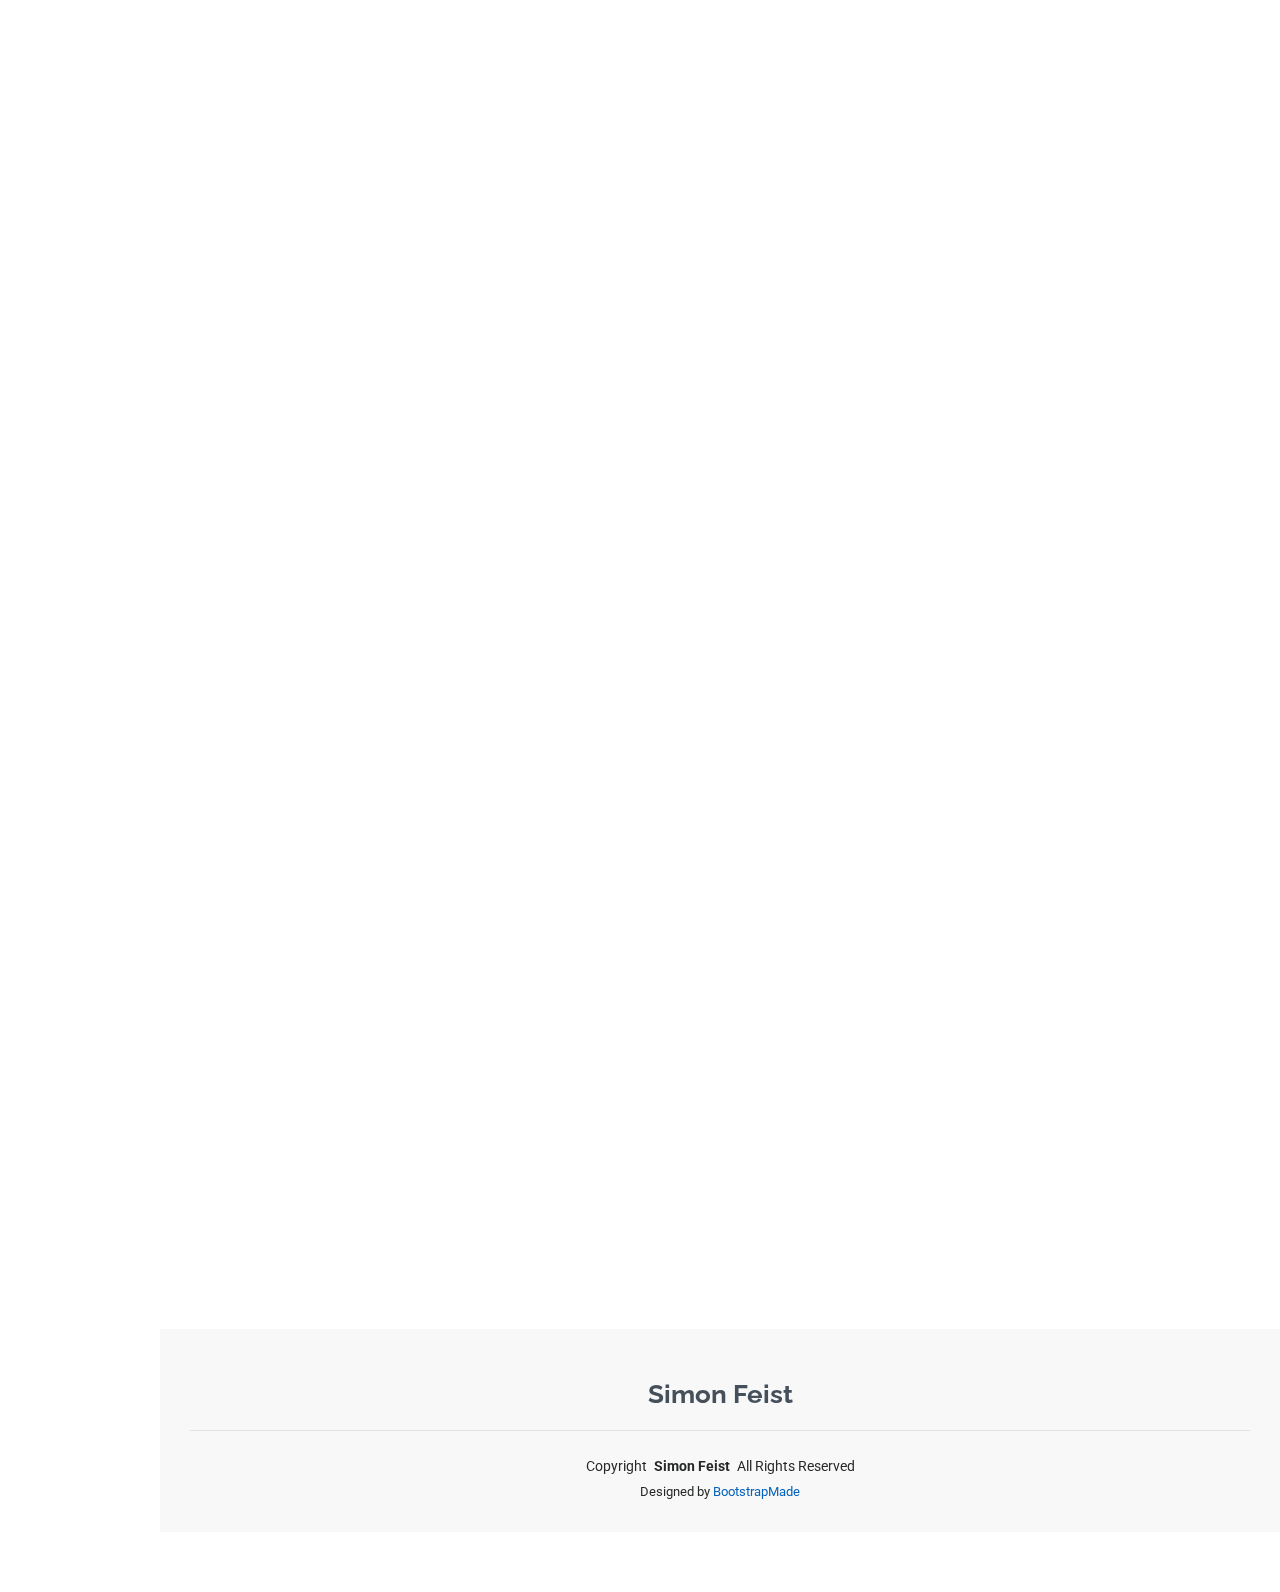
==== commit ae2e5326: "Removed forms" ====
--- a/index.html
+++ b/index.html
@@ -32,6 +32,9 @@
 			border-radius: 10px;
 			color: white;
 			width: auto;
+			display: flex;
+			justify-content: center;
+			align-items: center;
 		}
 
 		.clock-wrapper {
@@ -152,7 +155,7 @@
 				<h2>Web API</h2>
 				<p>Web API calls to get a joke of the day and displays a comic.</p>
 				<b>
-					Dislaimer: The public/third-party services generate the generated contents below. I am not responsible for their contents.
+					Dislaimer: Public/third-party services generate the generated contents below. I am not responsible for their contents.
 				</b>
 			</div>
 
@@ -172,8 +175,21 @@
 						</div>
 					</div>
 				</div>
-			</div>
-		</section>
+
+				<div class="row">
+					<div class="guess-age-title">
+						<h3>Guess Age Based on Name</h3>
+					</div>
+					<div class="col-lg-4">
+						<label for="AjaxRequests" class="sr-only">Your name:</label>
+						<input type="text" id="AjaxRequests" class="form-control" placeholder="Your name...">
+					</div>
+					<div class="col-lg-4">
+						<button class="btn btn-primary" type="button" onclick="guessAge($('#AjaxRequests').val())">Guess Age</button>
+					</div>
+					<div class="col-lg-4" id="response"></div>
+				</div>
+			</div>
 		
 		<section id="twoclocks" class="twoclocks section">
 			<div class="container section-title" data-aos="fade-up">
@@ -205,64 +221,6 @@
 							drawTime(ctx, radius);
 						}
 					</script>
-				</div>
-			</div>
-		</section>
-		
-		<section id="formsandJS" class="formsandJS section">
-			<div class="container section-title" data-aos="fade-up">
-				<h2>Forms and JavaScript</h2>
-				<p>Forms and JavaScript code including the use of JQuery.</p>
-			</div>
-			<div class="container">
-				<div class="row">
-					<div class="col-lg-6" data-aos="fade-up" data-aos-delay="100">
-						<h3>Interaction with forms</h3>
-
-						<div class="forms">
-							<h4>Form with an HTTP GET Request</h4>
-							<form action="echo.php" method="GET" class="form-inline">
-								<div class="form-group mb-2">
-									<label for="HTTPGETRequest" class="sr-only">Your input:</label> 
-									<input type="text" class="form-control" id="HTTPGETRequest" name="data" placeholder="Your Input" onkeyup="console.log('You have pressed a key')">
-								</div>
-								<button type="submit" class="btn btn-primary mb-2 ml-2">Submit</button>
-							</form>
-
-							<h4>Form with an HTTP POST Request</h4>
-							<form action="echo.php" method="POST" name="echo_post" class="form-inline">
-								<div class="form-group mb-2">
-									<label for="HTTPPOSTRequest" class="sr-only">Your input:</label> 
-									<input type="text" class="form-control" id="HTTPPOSTRequest" name="data" placeholder="Your Input" onkeyup="console.log('You have pressed a key')">
-								</div>
-								<button type="submit" class="btn btn-primary mb-2 ml-2">Submit</button>
-							</form>
-
-							<h4>Ajax requests</h4>
-							<form class="form-inline">
-								<div class="form-group mb-2">
-									<label for="AjaxRequests" class="sr-only">Your input:</label>
-									<input type="text" onkeypress="console.log('You have pressed a key')" id="AjaxRequests" class="form-control" placeholder="Your Input">
-								</div>
-								<div class="col-lg-6 d-flex flex-wrap align-items-start justify-content-end">
-									<button class="btn btn-primary col-6" type="button"  onclick="getEcho()">Ajax Echo</button>
-									<button class="btn btn-primary col-6" type="button" onclick="guessAge($('#AjaxRequests').val())">guess Age</button>
-									<button class="btn btn-primary col-6" type="button" onclick="jQueryAjax()">jQuery Ajax GET Echo</button>
-									<button class="btn btn-primary col-6" type="button" onclick="jQueryAjaxPost()">jQuery Ajax POST Echo</button>
-								</div>
-							</form>
-						</div>
-						<div class="text-center" id="response">
-						</div>
-					</div>
-
-					<div class="col-lg-6" data-aos="fade-up" data-aos-delay="200">
-						<div class="JS">
-							<h3>Experiments with JavaScript code</h3>
-							<h4>Inlined JavaScript</h4>
-							<div id="date" onclick="document.getElementById('date').innerHTML = Date()">Click here to show Date()</div>
-						</div>
-					</div>
 				</div>
 			</div>
 		</section>
@@ -387,47 +345,6 @@
 				encoded.innerText = input;
 				return encoded.innerHTML;
 			}
-
-			function getEcho() {
-			var input = document.getElementById("AjaxRequests").value;
-			if (input.length == 0) {
-				return;
-			}
-			var xhttp = new XMLHttpRequest();
-			xhttp.onreadystatechange = function() {
-				if (this.readyState == 4 && this.status == 200) {
-					console.log("Received data="+xhttp.responseText);
-					document.getElementById("response").innerText = "Response from server: " + xhttp.responseText;
-					//code to show the data
-				}
-			}
-			xhttp.open("GET", "echo.php?data="+encodeInput(input), true);
-			//code to create an Ajax request
-			xhttp.send(); // code to send the request
-			document.getElementById("AjaxRequests").value="";
-			}
-
-			function jQueryAjax() {
-				var input = $("#AjaxRequests").val();
-				if (input.length == 0) return;
-				$.get("echo.php?data="+input,
-					function(result) {
-						$("#response").html("Response from server: " + result);
-					}
-				);
-				$("#AjaxRequests").val("");
-			}
-
-			function jQueryAjaxPost() {
-				var input = $("#AjaxRequests").val();
-				if (input.length == 0) return;
-				$.post("echo.php", {data: input},
-					function( result ) {
-						$("#response").html("Response from server: " + result);
-					}
-				);
-				$("#AjaxRequests").val("");
-			}
 			
 			function JokeOfTheDay() {
 				$.get("https://v2.jokeapi.dev/joke/Any",
--- a/assets/css/main.css
+++ b/assets/css/main.css
@@ -536,6 +536,11 @@
   text-align: left;
 }
 
+.guess-age-title {
+  text-align: center;
+  width: 100%;
+}
+
 /*--------------------------------------------------------------
 # Clock Section
 --------------------------------------------------------------*/
